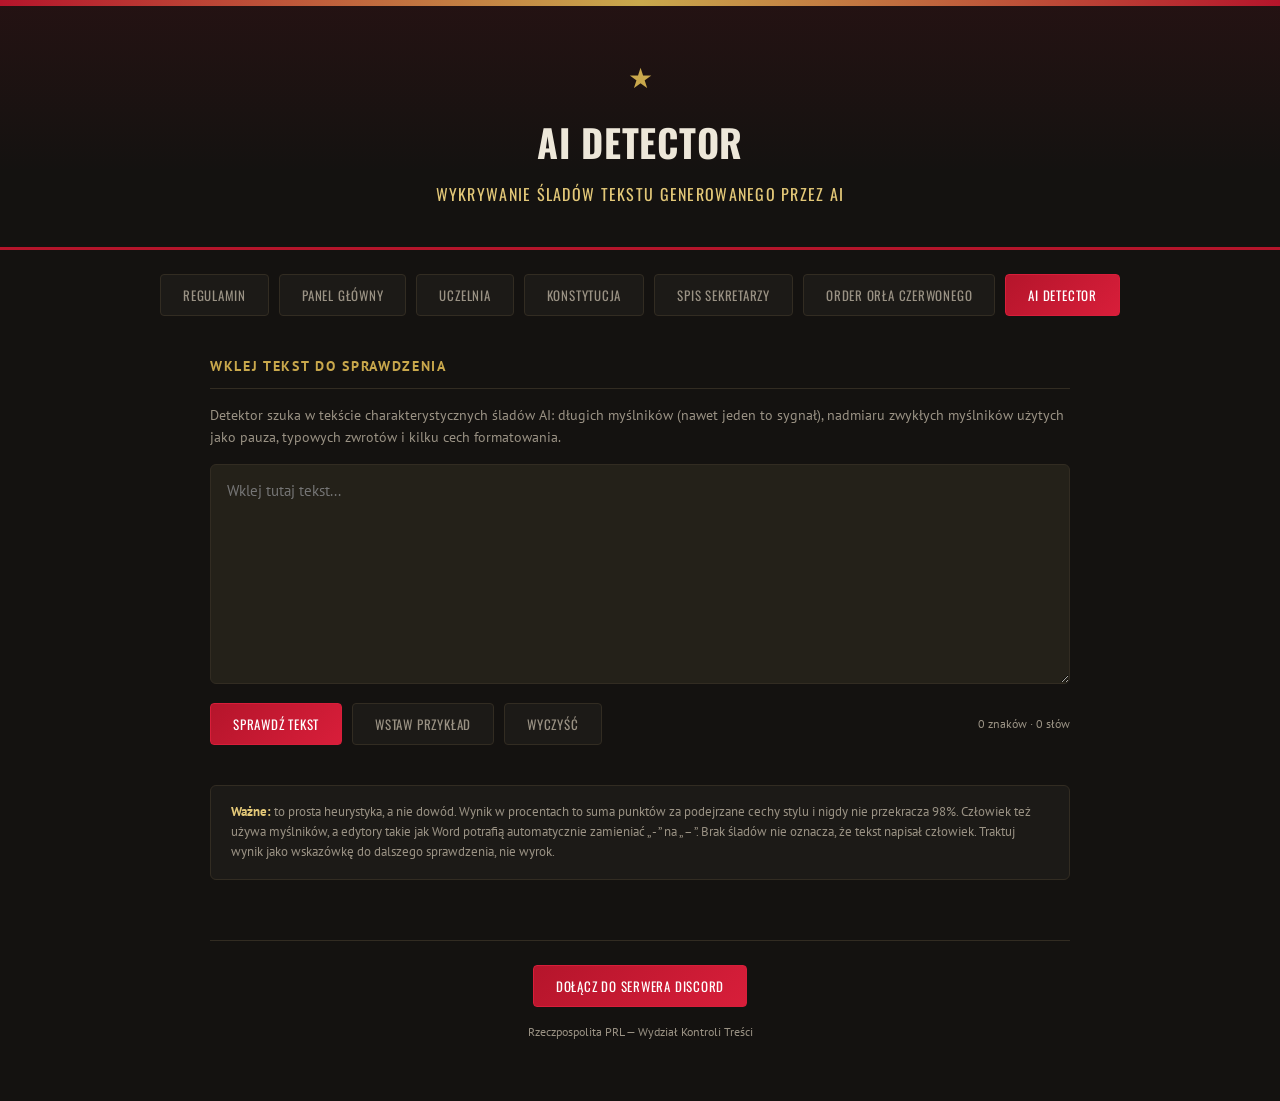
==== ai-detektor.html @ c7136c08 "Add files via upload" ====
<!DOCTYPE html>
<html lang="pl">
<head>
<meta charset="UTF-8">
<meta name="viewport" content="width=device-width, initial-scale=1.0">
<title>AI Detector — Serwer PRL</title>
<link rel="preconnect" href="https://fonts.googleapis.com">
<link href="https://fonts.googleapis.com/css2?family=Oswald:wght@400;500;600;700&family=PT+Sans:wght@400;700&display=swap" rel="stylesheet">
<style>
  :root{
    --tlo: #141210;
    --tlo-karta: #1c1a17;
    --tlo-karta-jasniej: #242119;
    --linia: #322c22;
    --czerwien: #b5152b;
    --czerwien-jasna: #d81e3a;
    --zloto: #c9a84c;
    --zloto-jasne: #e3c878;
    --tekst: #ede7d9;
    --tekst-przygaszony: #9a9284;
    --zielony: #4caf6d;
  }
  *{ box-sizing: border-box; margin:0; padding:0; }
  body{ background: var(--tlo); color: var(--tekst); font-family: 'PT Sans', sans-serif; line-height: 1.55; min-height: 100vh; }
  h1, h2, h3, .naglowek-tytul{ font-family: 'Oswald', sans-serif; letter-spacing: 0.02em; }
  .kontener{ max-width: 900px; margin: 0 auto; padding: 0 20px 60px; }

  /* NAGŁÓWEK */
  .naglowek{ position: relative; text-align: center; padding: 56px 20px 40px; border-bottom: 3px solid var(--czerwien); background: linear-gradient(180deg, rgba(181,21,43,0.10), transparent 70%); overflow: hidden; }
  .naglowek::before{ content: ""; position: absolute; top: 0; left: 0; right: 0; height: 6px; background: linear-gradient(90deg, var(--czerwien), var(--zloto), var(--czerwien)); }
  .gwiazda{ font-size: 28px; color: var(--zloto); display: block; margin-bottom: 14px; }
  .naglowek-tytul{ font-size: clamp(26px, 5vw, 38px); font-weight: 700; color: var(--tekst); text-transform: uppercase; }
  .naglowek-podtytul{ margin-top: 10px; font-size: clamp(13px, 2.2vw, 16px); color: var(--zloto-jasne); font-family: 'Oswald', sans-serif; letter-spacing: 0.08em; text-transform: uppercase; }

  /* NAWIGACJA */
  .zakladki{ display: flex; justify-content: center; gap: 10px; flex-wrap: wrap; margin-top: 24px; padding: 0 20px; }
  .zakladka{ font-family: 'Oswald', sans-serif; font-size: 13px; text-transform: uppercase; letter-spacing: 0.06em; padding: 10px 22px; background: var(--tlo-karta); border: 1px solid var(--linia); border-radius: 4px; color: var(--tekst-przygaszony); text-decoration: none; display: inline-block; transition: all 0.2s ease; }
  .zakladka:hover{ color: var(--tekst); border-color: var(--zloto); }
  .zakladka.aktywna{ background: linear-gradient(135deg, var(--czerwien), var(--czerwien-jasna)); border-color: var(--czerwien-jasna); color: #fff; }

  /* SEKCJE */
  .sekcja{ margin-top: 40px; }
  .sekcja-tytul{ font-size: 14px; font-weight: 600; color: var(--zloto); text-transform: uppercase; letter-spacing: 0.12em; margin-bottom: 16px; padding-bottom: 10px; border-bottom: 1px solid var(--linia); }

  .karta{ background: var(--tlo-karta); border: 1px solid var(--linia); border-radius: 6px; padding: 24px; position: relative; }
  .karta::before{ content: ""; position: absolute; top: 0; left: 0; width: 3px; height: 100%; background: var(--czerwien); border-radius: 6px 0 0 6px; }
  .artykul-p{ margin-top: 10px; font-size: 14px; color: var(--tekst); }
  .artykul-p:first-of-type{ margin-top: 0; }
  .artykul-p strong{ color: var(--zloto); font-family: 'Oswald', sans-serif; letter-spacing: 0.02em; }

  /* STOPKA */
  .stopka{ margin-top: 60px; text-align: center; font-size: 12px; color: var(--tekst-przygaszony); padding-top: 24px; border-top: 1px solid var(--linia); }
  .przycisk-discord{ display: inline-flex; align-items: center; gap: 8px; margin-bottom: 16px; padding: 10px 22px; background: linear-gradient(135deg, var(--czerwien), var(--czerwien-jasna)); border: 1px solid var(--czerwien-jasna); border-radius: 4px; color: #fff; font-family: 'Oswald', sans-serif; font-size: 13px; text-transform: uppercase; letter-spacing: 0.06em; text-decoration: none; transition: opacity 0.2s ease; }
  .przycisk-discord:hover{ opacity: 0.85; }

  .opis-detektora{ font-size: 14px; color: var(--tekst-przygaszony); margin-bottom: 16px; }

  textarea#poleTekstu{ width: 100%; min-height: 220px; resize: vertical; padding: 14px 16px; background: var(--tlo-karta-jasniej); border: 1px solid var(--linia); border-radius: 6px; color: var(--tekst); font-family: 'PT Sans', sans-serif; font-size: 15px; line-height: 1.6; }
  textarea#poleTekstu:focus{ outline: none; border-color: var(--zloto); }
  .pasek-narzedzi{ display: flex; align-items: center; gap: 10px; flex-wrap: wrap; margin-top: 12px; }
  .licznik-znakow{ margin-left: auto; font-size: 12px; color: var(--tekst-przygaszony); }

  .przycisk{ font-family: 'Oswald', sans-serif; font-size: 13px; text-transform: uppercase; letter-spacing: 0.06em; padding: 10px 22px; border-radius: 4px; cursor: pointer; transition: opacity 0.2s ease, border-color 0.2s ease; }
  .przycisk-glowny{ background: linear-gradient(135deg, var(--czerwien), var(--czerwien-jasna)); border: 1px solid var(--czerwien-jasna); color: #fff; }
  .przycisk-glowny:hover{ opacity: 0.85; }
  .przycisk-drugi{ background: var(--tlo-karta); border: 1px solid var(--linia); color: var(--tekst-przygaszony); }
  .przycisk-drugi:hover{ color: var(--tekst); border-color: var(--zloto); }

  /* WYNIK */
  #wynik{ display: none; }
  .wynik-gora{ display: flex; align-items: center; gap: 24px; flex-wrap: wrap; }
  .wynik-procent{ font-family: 'Oswald', sans-serif; font-size: 64px; font-weight: 700; line-height: 1; }
  .wynik-opis{ flex: 1; min-width: 200px; }
  .wynik-werdykt{ font-family: 'Oswald', sans-serif; font-size: 20px; text-transform: uppercase; letter-spacing: 0.04em; }
  .wynik-podpis{ font-size: 13px; color: var(--tekst-przygaszony); margin-top: 4px; }
  .pasek-tlo{ width: 100%; height: 12px; margin-top: 18px; background: var(--tlo-karta-jasniej); border-radius: 999px; overflow: hidden; border: 1px solid var(--linia); }
  .pasek-wypelnienie{ height: 100%; width: 0; border-radius: 999px; transition: width 0.6s ease; }
  .poziom-niski{ color: var(--zielony); }
  .poziom-sredni{ color: var(--zloto-jasne); }
  .poziom-wysoki{ color: var(--czerwien-jasna); }
  .tlo-niski{ background: var(--zielony); }
  .tlo-sredni{ background: var(--zloto); }
  .tlo-wysoki{ background: linear-gradient(90deg, var(--czerwien), var(--czerwien-jasna)); }
  .ostrzezenie{ margin-top: 14px; padding: 10px 14px; border: 1px solid var(--zloto); background: rgba(201,168,76,0.08); border-radius: 4px; font-size: 13px; color: var(--zloto-jasne); }

  /* ZNALEZISKA */
  .znalezisko{ display: grid; grid-template-columns: 1fr auto; gap: 4px 16px; padding: 12px 0; border-bottom: 1px dashed var(--linia); }
  .znalezisko:last-child{ border-bottom: none; }
  .znalezisko-nazwa{ font-family: 'Oswald', sans-serif; font-size: 16px; color: var(--zloto-jasne); font-weight: 600; }
  .znalezisko-punkty{ font-family: 'Oswald', sans-serif; font-size: 15px; color: var(--czerwien-jasna); text-align: right; white-space: nowrap; }
  .znalezisko-opis{ grid-column: 1 / -1; font-size: 13px; color: var(--tekst-przygaszony); }
  .brak-znalezisk{ font-size: 14px; color: var(--tekst-przygaszony); font-style: italic; }

  /* PODŚWIETLONY TEKST */
  .tekst-podswietlony{ white-space: pre-wrap; word-wrap: break-word; font-size: 15px; line-height: 1.7; }
  mark.zn{ border-radius: 3px; padding: 0 3px; color: #fff; }
  mark.zn-dlugi{ background: var(--czerwien); }
  mark.zn-polpauza{ background: #a06a1b; }
  mark.zn-zwykly{ background: #8a7a2a; }
  mark.zn-fraza{ background: #7a2a5e; }
  mark.zn-inne{ background: #2f5d8a; }
  .legenda{ display: flex; flex-wrap: wrap; gap: 8px 16px; margin-bottom: 14px; font-size: 12px; color: var(--tekst-przygaszony); }
  .legenda span.kolor{ display: inline-block; width: 10px; height: 10px; border-radius: 2px; margin-right: 6px; vertical-align: middle; }
  .zastrzezenie{ margin-top: 40px; padding: 16px 20px; border: 1px solid var(--linia); border-radius: 6px; font-size: 13px; color: var(--tekst-przygaszony); background: var(--tlo-karta); }
  .zastrzezenie strong{ color: var(--zloto-jasne); }
</style>
</head>
<body>

  <header class="naglowek">
    <span class="gwiazda">★</span>
    <h1 class="naglowek-tytul">AI Detector</h1>
    <p class="naglowek-podtytul">Wykrywanie Śladów Tekstu Generowanego przez AI</p>
  </header>

  <nav class="zakladki">
    <a class="zakladka" href="regulamin.html">Regulamin</a>
    <a class="zakladka" href="index.html">Panel Główny</a>
    <a class="zakladka" href="uczelnia.html">Uczelnia</a>
    <a class="zakladka" href="konstytucja.html">Konstytucja</a>
    <a class="zakladka" href="sekretarze.html">Spis sekretarzy</a>
    <a class="zakladka" href="order.html">Order Orła Czerwonego</a>
    <a class="zakladka aktywna" href="ai-detektor.html">AI Detector</a>
  </nav>

  <div class="kontener">
    <section class="sekcja">
      <div class="sekcja-tytul">Wklej tekst do sprawdzenia</div>
      <p class="opis-detektora">Detektor szuka w tekście charakterystycznych śladów AI: długich myślników (nawet jeden to sygnał), nadmiaru zwykłych myślników użytych jako pauza, typowych zwrotów i kilku cech formatowania.</p>
      <textarea id="poleTekstu" maxlength="30000" placeholder="Wklej tutaj tekst..."></textarea>
      <div class="pasek-narzedzi">
        <button class="przycisk przycisk-glowny" id="przyciskSprawdz" type="button">Sprawdź tekst</button>
        <button class="przycisk przycisk-drugi" id="przyciskPrzyklad" type="button">Wstaw przykład</button>
        <button class="przycisk przycisk-drugi" id="przyciskWyczysc" type="button">Wyczyść</button>
        <span class="licznik-znakow" id="licznikZnakow">0 znaków · 0 słów</span>
      </div>
    </section>

    <div id="wynik">
      <section class="sekcja">
        <div class="sekcja-tytul">Wynik analizy</div>
        <div class="karta">
          <div class="wynik-gora">
            <div class="wynik-procent" id="wynikProcent">0%</div>
            <div class="wynik-opis">
              <div class="wynik-werdykt" id="wynikWerdykt"></div>
              <div class="wynik-podpis" id="wynikPodpis"></div>
            </div>
          </div>
          <div class="pasek-tlo"><div class="pasek-wypelnienie" id="wynikPasek"></div></div>
          <div class="ostrzezenie" id="wynikOstrzezenie" style="display:none;"></div>
        </div>
      </section>

      <section class="sekcja">
        <div class="sekcja-tytul">Co jest podejrzane</div>
        <div class="karta" id="listaZnalezisk"></div>
      </section>

      <section class="sekcja">
        <div class="sekcja-tytul">Podświetlony tekst</div>
        <div class="karta">
          <div class="legenda">
            <span><span class="kolor" style="background:var(--czerwien)"></span>długi myślnik</span>
            <span><span class="kolor" style="background:#a06a1b"></span>półpauza</span>
            <span><span class="kolor" style="background:#8a7a2a"></span>zwykły myślnik jako pauza</span>
            <span><span class="kolor" style="background:#7a2a5e"></span>typowy zwrot AI</span>
            <span><span class="kolor" style="background:#2f5d8a"></span>inne ślady</span>
          </div>
          <div class="tekst-podswietlony" id="tekstPodswietlony"></div>
        </div>
      </section>
    </div>

    <div class="zastrzezenie">
      <strong>Ważne:</strong> to prosta heurystyka, a nie dowód. Wynik w procentach to suma punktów za podejrzane cechy stylu i nigdy nie przekracza 98%. Człowiek też używa myślników, a edytory takie jak Word potrafią automatycznie zamieniać „ - ” na „ – ”. Brak śladów nie oznacza, że tekst napisał człowiek. Traktuj wynik jako wskazówkę do dalszego sprawdzenia, nie wyrok.
    </div>

    <div class="stopka">
      <a class="przycisk-discord" href="https://discord.gg/NuT52P6kge" target="_blank" rel="noopener">Dołącz do serwera Discord</a>
      <br>
      Rzeczpospolita PRL — Wydział Kontroli Treści
    </div>
  </div>

<script>
/* ============================================================
   USTAWIENIA DETEKTORA: tu zmieniasz wagi (punkty) i listę zwrotów
   Wynik w % = suma punktów wszystkich znalezisk (maksymalnie maxProcent).
   ============================================================ */
const USTAWIENIA = {
  dlugiMyslnik:   { pierwszy: 30, kolejny: 10, max: 60 },   // — (nawet jeden jest podejrzany)
  polpauza:       { zaSztuke: 6, max: 18 },                 // spacja – spacja
  zwykleMyslniki: { prog: 3, baza: 8, krok: 4, max: 25 },   // spacja - spacja (od "prog" sztuk)
  frazy:          { zaSztuke: 6, max: 30 },                 // typowe zwroty AI
  markdown:       { zaRodzaj: 8, max: 16 },                 // **pogrubienia**, ### nagłówki
  emoji:          { prog: 3, punkty: 4 },                   // dużo emoji / symboli
  wielokropek:    { zaSztuke: 4, max: 8 },                  // znak …
  cudzyslowy:     { punkty: 4 },                            // „ ” “ ”
  rowneZdania:    { silne: 10, lekkie: 5 },                 // bardzo równa długość zdań
  maxProcent: 98,
  progi: { niski: 25, wysoki: 55 }                          // granice werdyktu
};

const FRAZY_AI = [
  "warto zauważyć", "warto podkreślić", "warto wspomnieć", "warto pamiętać",
  "należy pamiętać", "należy podkreślić", "należy zauważyć",
  "podsumowując", "w podsumowaniu", "reasumując",
  "w dzisiejszych czasach", "w dzisiejszym świecie", "w erze cyfrowej",
  "kluczową rolę", "kluczowe znaczenie", "istotną rolę", "fundamentalne znaczenie",
  "ważne jest, aby", "istotne jest, aby", "niezwykle istotne", "niezwykle ważne",
  "bez wątpienia", "nie ulega wątpliwości", "w tym kontekście", "co więcej",
  "dynamicznie zmieniając", "kompleksowe podejście", "szeroki wachlarz",
  "jako model językowy", "jako sztuczna inteligencja", "jako asystent",
  "mam nadzieję, że to pomoże", "daj znać, jeśli", "chętnie pomogę",
  "świetne pytanie", "z przyjemnością"
];

/* ============================================================
   ANALIZA (czysta logika, bez DOM)
   ============================================================ */
function escapeRegex(s){ return s.replace(/[.*+?^${}()|[\]\\]/g, "\\$&"); }

function zbierz(tekst, regex, klasa, etykieta, grupa){
  const wyniki = [];
  for (const m of tekst.matchAll(regex)) {
    let start = m.index, tresc = m[0];
    if (grupa) { start = m.index + m[0].indexOf(m[grupa]); tresc = m[grupa]; }
    wyniki.push({ start: start, end: start + tresc.length, klasa: klasa, etykieta: etykieta, tresc: tresc });
  }
  return wyniki;
}

function analizuj(tekst){
  const U = USTAWIENIA;
  const znaleziska = [];
  let zakresy = [];
  const slowa = (tekst.match(/\S+/g) || []).length;

  // 1. Długie myślniki — nawet jeden
  const dlugie = zbierz(tekst, /[—―]/g, "dlugi", "Długi myślnik (—)");
  if (dlugie.length) {
    const pkt = Math.min(U.dlugiMyslnik.max, U.dlugiMyslnik.pierwszy + (dlugie.length - 1) * U.dlugiMyslnik.kolejny);
    znaleziska.push({ nazwa: "Długie myślniki (—)", ile: dlugie.length, punkty: pkt,
      opis: "Długi myślnik prawie nie występuje w zwykłym pisaniu na polskiej klawiaturze, a modele AI wstawiają go bardzo często. Podejrzany jest już jeden." });
    zakresy = zakresy.concat(dlugie);
  }

  // 2. Półpauza otoczona spacjami
  const pol = zbierz(tekst, /\s(–)\s/g, "polpauza", "Półpauza (–)", 1);
  if (pol.length) {
    const pkt = Math.min(U.polpauza.max, pol.length * U.polpauza.zaSztuke);
    znaleziska.push({ nazwa: "Półpauza użyta jako pauza (–)", ile: pol.length, punkty: pkt,
      opis: "Może pochodzić z autokorekty edytora (Word, Google Docs), ale AI też jej często używa zamiast zwykłego myślnika." });
    zakresy = zakresy.concat(pol);
  }

  // 3. Zwykły myślnik (lub --) między spacjami, używany jako pauza
  const zwykle = zbierz(tekst, /\s(-{1,2})\s/g, "zwykly", "Zwykły myślnik jako pauza", 1);
  if (zwykle.length >= U.zwykleMyslniki.prog) {
    const pkt = Math.min(U.zwykleMyslniki.max, U.zwykleMyslniki.baza + (zwykle.length - U.zwykleMyslniki.prog) * U.zwykleMyslniki.krok);
    znaleziska.push({ nazwa: "Dużo zwykłych myślników jako pauz ( - )", ile: zwykle.length, punkty: pkt,
      opis: "Znalezione: " + zwykle.length + " (próg podejrzenia: " + U.zwykleMyslniki.prog + "). Częste przerywanie zdań myślnikiem to typowy styl generowanych tekstów." });
    zakresy = zakresy.concat(zwykle);
  }

  // 4. Typowe zwroty AI
  const reFrazy = new RegExp(FRAZY_AI.map(escapeRegex).join("|"), "giu");
  const frazy = zbierz(tekst, reFrazy, "fraza", "Typowy zwrot AI");
  if (frazy.length) {
    const unikalne = [...new Set(frazy.map(function(f){ return f.tresc.toLowerCase(); }))];
    const pkt = Math.min(U.frazy.max, frazy.length * U.frazy.zaSztuke);
    znaleziska.push({ nazwa: "Charakterystyczne zwroty AI", ile: frazy.length, punkty: pkt,
      opis: "Wykryte: " + unikalne.map(function(f){ return "„" + f + "”"; }).join(", ") + "." });
    zakresy = zakresy.concat(frazy);
  }

  // 5. Formatowanie markdown (pogrubienia, nagłówki)
  const pogrubienia = zbierz(tekst, /\*\*[^*\n]+\*\*/g, "inne", "Pogrubienie markdown");
  const naglowki = zbierz(tekst, /^#{1,6}\s.+$/gm, "inne", "Nagłówek markdown");
  const rodzaje = (pogrubienia.length ? 1 : 0) + (naglowki.length ? 1 : 0);
  if (rodzaje) {
    znaleziska.push({ nazwa: "Formatowanie markdown", ile: pogrubienia.length + naglowki.length,
      punkty: Math.min(U.markdown.max, rodzaje * U.markdown.zaRodzaj),
      opis: "Pogrubienia **tak** albo nagłówki ### bywają kopiowane prosto z odpowiedzi chatbota." });
    zakresy = zakresy.concat(pogrubienia, naglowki);
  }

  // 6. Dużo emoji / symboli
  const emoji = zbierz(tekst, /[\u{1F300}-\u{1FAFF}\u{2600}-\u{27BF}\u{2B50}\u{2192}]/gu, "inne", "Emoji / symbol");
  if (emoji.length >= U.emoji.prog) {
    znaleziska.push({ nazwa: "Dużo emoji i symboli", ile: emoji.length, punkty: U.emoji.punkty,
      opis: "Nagromadzenie emoji lub symboli typu ✅ → ✨ jest częste w tekstach z chatbotów." });
    zakresy = zakresy.concat(emoji);
  }

  // 7. Znak wielokropka …
  const wiel = zbierz(tekst, /…/g, "inne", "Wielokropek (…)");
  if (wiel.length) {
    znaleziska.push({ nazwa: "Znak wielokropka (…)", ile: wiel.length,
      punkty: Math.min(U.wielokropek.max, wiel.length * U.wielokropek.zaSztuke),
      opis: "Ludzie zwykle piszą trzy kropki, a nie pojedynczy znak „…”." });
    zakresy = zakresy.concat(wiel);
  }

  // 8. Typograficzne cudzysłowy
  const cudz = zbierz(tekst, /[„”“”]/g, "inne", "Cudzysłów typograficzny");
  if (cudz.length) {
    znaleziska.push({ nazwa: "Cudzysłowy typograficzne („ ”)", ile: cudz.length, punkty: U.cudzyslowy.punkty,
      opis: "Słaby sygnał: mogą pochodzić z edytora tekstu, ale w czacie piszemy zwykle zwykłymi cudzysłowami." });
    zakresy = zakresy.concat(cudz);
  }

  // 9. Zbyt równa długość zdań
  const zdania = (tekst.match(/[^.!?…\n]+[.!?…]*/g) || []).map(function(z){ return (z.match(/\S+/g) || []).length; }).filter(function(n){ return n >= 3; });
  if (zdania.length >= 6) {
    const srednia = zdania.reduce(function(a, b){ return a + b; }, 0) / zdania.length;
    const odch = Math.sqrt(zdania.reduce(function(a, b){ return a + Math.pow(b - srednia, 2); }, 0) / zdania.length);
    const wsp = odch / srednia;
    if (srednia >= 8 && wsp < 0.40) {
      znaleziska.push({ nazwa: "Bardzo równa długość zdań", ile: zdania.length,
        punkty: wsp < 0.30 ? U.rowneZdania.silne : U.rowneZdania.lekkie,
        opis: "Zdania mają niemal identyczną długość (zmienność " + wsp.toFixed(2) + "). Ludzie piszą bardziej nierówno." });
    }
  }

  const suma = znaleziska.reduce(function(a, z){ return a + z.punkty; }, 0);
  const procent = Math.min(U.maxProcent, Math.round(suma));
  znaleziska.sort(function(a, b){ return b.punkty - a.punkty; });

  return { procent: procent, znaleziska: znaleziska, zakresy: zakresy, slowa: slowa };
}

/* ============================================================
   WIDOK (DOM)
   ============================================================ */
function esc(s){
  return s.replace(/[&<>"']/g, function(c){
    return { "&": "&amp;", "<": "&lt;", ">": "&gt;", '"': "&quot;", "'": "&#39;" }[c];
  });
}

function podswietl(tekst, zakresy){
  const posortowane = zakresy.slice().sort(function(a, b){ return a.start - b.start || (b.end - b.start) - (a.end - a.start); });
  let html = "", poz = 0;
  posortowane.forEach(function(z){
    if (z.start < poz) return;                       // pomiń zachodzące na siebie
    html += esc(tekst.slice(poz, z.start));
    html += '<mark class="zn zn-' + z.klasa + '" title="' + esc(z.etykieta) + '">' + esc(tekst.slice(z.start, z.end)) + '</mark>';
    poz = z.end;
  });
  html += esc(tekst.slice(poz));
  return html;
}

function pokazWynik(tekst){
  const U = USTAWIENIA;
  const w = analizuj(tekst);
  const poziom = w.procent >= U.progi.wysoki ? "wysoki" : (w.procent >= U.progi.niski ? "sredni" : "niski");
  const werdykty = {
    niski: "Raczej napisał człowiek",
    sredni: "Niejednoznaczne, są podejrzane ślady",
    wysoki: "Wysokie prawdopodobieństwo AI"
  };

  const elProcent = document.getElementById("wynikProcent");
  elProcent.textContent = w.procent + "%";
  elProcent.className = "wynik-procent poziom-" + poziom;

  const elWerdykt = document.getElementById("wynikWerdykt");
  elWerdykt.textContent = werdykty[poziom];
  elWerdykt.className = "wynik-werdykt poziom-" + poziom;

  document.getElementById("wynikPodpis").textContent = w.znaleziska.length
    ? "Znaleziono " + w.znaleziska.length + " rodzaj(e) podejrzanych cech."
    : "Nie wykryto charakterystycznych śladów AI (to nie dowód, że autorem jest człowiek).";

  const pasek = document.getElementById("wynikPasek");
  pasek.className = "pasek-wypelnienie tlo-" + poziom;
  pasek.style.width = "0";
  requestAnimationFrame(function(){ pasek.style.width = w.procent + "%"; });

  const ost = document.getElementById("wynikOstrzezenie");
  if (w.slowa < 15) {
    ost.style.display = "block";
    ost.textContent = "Bardzo krótki tekst (" + w.slowa + " słów): wynik jest mało wiarygodny.";
  } else {
    ost.style.display = "none";
  }

  const lista = document.getElementById("listaZnalezisk");
  lista.innerHTML = "";
  if (!w.znaleziska.length) {
    lista.innerHTML = '<div class="brak-znalezisk">Nic podejrzanego nie znaleziono.</div>';
  } else {
    w.znaleziska.forEach(function(z){
      const div = document.createElement("div");
      div.className = "znalezisko";
      div.innerHTML =
        '<div class="znalezisko-nazwa">' + esc(z.nazwa) + ' <span style="color:var(--tekst-przygaszony);font-weight:400;">×' + z.ile + '</span></div>' +
        '<div class="znalezisko-punkty">+' + z.punkty + ' pkt</div>' +
        '<div class="znalezisko-opis">' + esc(z.opis) + '</div>';
      lista.appendChild(div);
    });
  }

  document.getElementById("tekstPodswietlony").innerHTML = podswietl(tekst, w.zakresy);
  document.getElementById("wynik").style.display = "block";
  document.getElementById("wynik").scrollIntoView({ behavior: "smooth", block: "start" });
}

(function(){
  // ===== UI =====
  const pole = document.getElementById("poleTekstu");
  const licznik = document.getElementById("licznikZnakow");

  function odswiezLicznik(){
    const slowa = (pole.value.match(/\S+/g) || []).length;
    licznik.textContent = pole.value.length + " znaków · " + slowa + " słów";
  }
  pole.addEventListener("input", odswiezLicznik);

  document.getElementById("przyciskSprawdz").addEventListener("click", function(){
    if (!pole.value.trim()) { pole.focus(); return; }
    pokazWynik(pole.value);
  });

  document.getElementById("przyciskWyczysc").addEventListener("click", function(){
    pole.value = "";
    odswiezLicznik();
    document.getElementById("wynik").style.display = "none";
    pole.focus();
  });

  document.getElementById("przyciskPrzyklad").addEventListener("click", function(){
    pole.value = "W dzisiejszych czasach technologia odgrywa kluczową rolę — nie tylko w pracy, ale także w życiu codziennym. " +
      "Warto zauważyć, że rozwój sztucznej inteligencji - choć dynamiczny - niesie ze sobą wiele wyzwań. " +
      "Co więcej, należy pamiętać, że odpowiedzialne podejście ma fundamentalne znaczenie. " +
      "Podsumowując, przyszłość zależy od nas wszystkich.";
    odswiezLicznik();
  });
})();
</script>
</body>
</html>
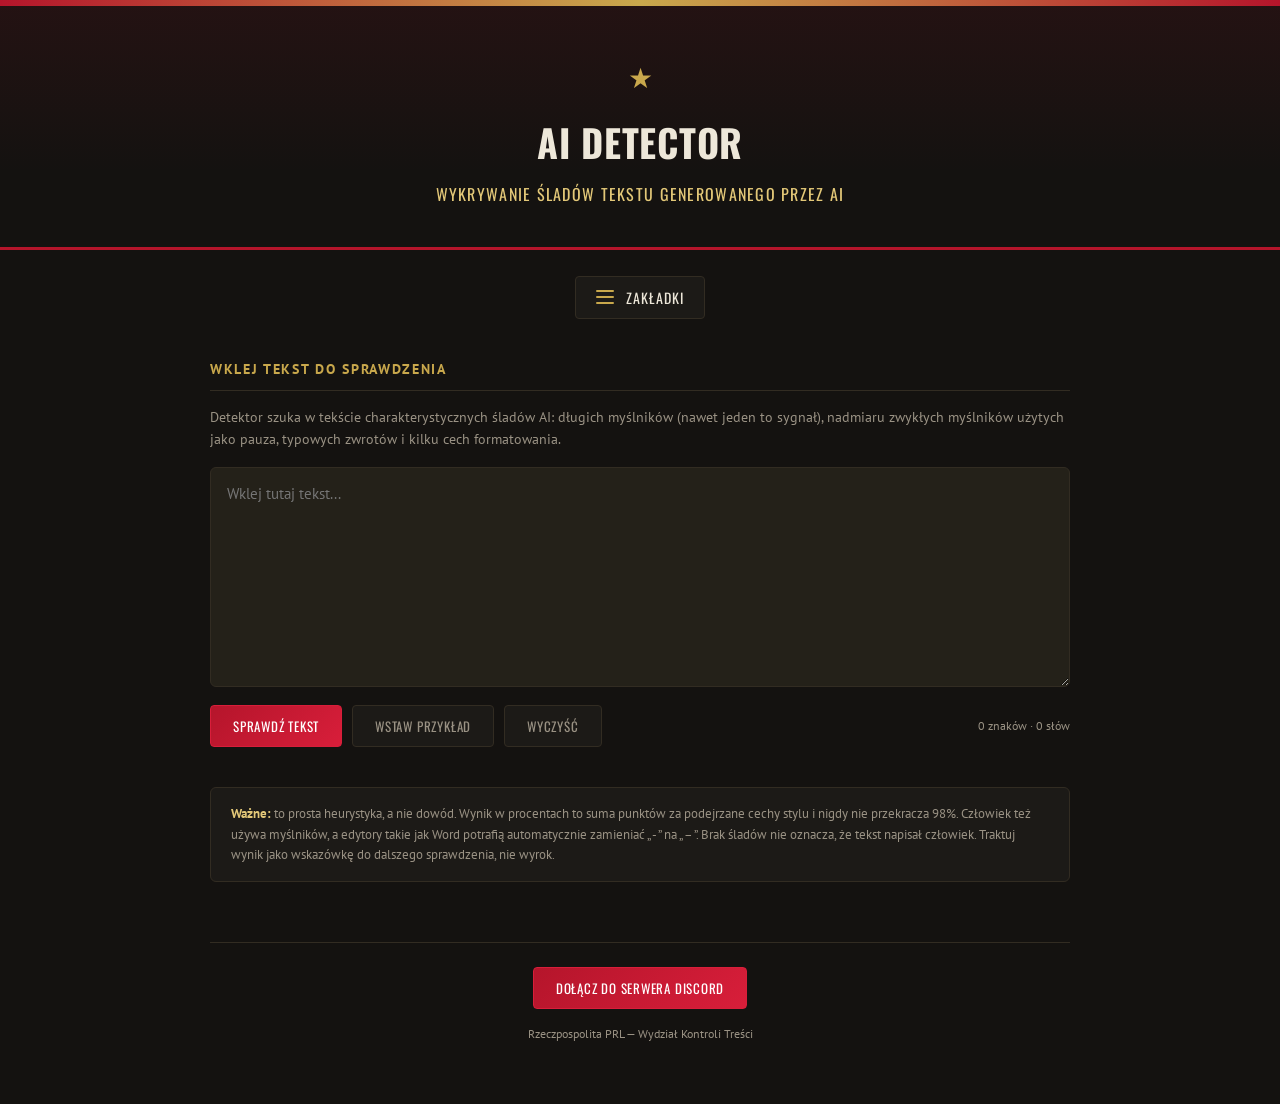
==== commit a369ad70: "Add files via upload" ====
--- a/ai-detektor.html
+++ b/ai-detektor.html
@@ -32,12 +32,6 @@
   .naglowek-tytul{ font-size: clamp(26px, 5vw, 38px); font-weight: 700; color: var(--tekst); text-transform: uppercase; }
   .naglowek-podtytul{ margin-top: 10px; font-size: clamp(13px, 2.2vw, 16px); color: var(--zloto-jasne); font-family: 'Oswald', sans-serif; letter-spacing: 0.08em; text-transform: uppercase; }
 
-  /* NAWIGACJA */
-  .zakladki{ display: flex; justify-content: center; gap: 10px; flex-wrap: wrap; margin-top: 24px; padding: 0 20px; }
-  .zakladka{ font-family: 'Oswald', sans-serif; font-size: 13px; text-transform: uppercase; letter-spacing: 0.06em; padding: 10px 22px; background: var(--tlo-karta); border: 1px solid var(--linia); border-radius: 4px; color: var(--tekst-przygaszony); text-decoration: none; display: inline-block; transition: all 0.2s ease; }
-  .zakladka:hover{ color: var(--tekst); border-color: var(--zloto); }
-  .zakladka.aktywna{ background: linear-gradient(135deg, var(--czerwien), var(--czerwien-jasna)); border-color: var(--czerwien-jasna); color: #fff; }
-
   /* SEKCJE */
   .sekcja{ margin-top: 40px; }
   .sekcja-tytul{ font-size: 14px; font-weight: 600; color: var(--zloto); text-transform: uppercase; letter-spacing: 0.12em; margin-bottom: 16px; padding-bottom: 10px; border-bottom: 1px solid var(--linia); }
@@ -113,15 +107,8 @@
     <p class="naglowek-podtytul">Wykrywanie Śladów Tekstu Generowanego przez AI</p>
   </header>
 
-  <nav class="zakladki">
-    <a class="zakladka" href="regulamin.html">Regulamin</a>
-    <a class="zakladka" href="index.html">Panel Główny</a>
-    <a class="zakladka" href="uczelnia.html">Uczelnia</a>
-    <a class="zakladka" href="konstytucja.html">Konstytucja</a>
-    <a class="zakladka" href="sekretarze.html">Spis sekretarzy</a>
-    <a class="zakladka" href="order.html">Order Orła Czerwonego</a>
-    <a class="zakladka aktywna" href="ai-detektor.html">AI Detector</a>
-  </nav>
+  <nav id="menu-zakladek"></nav>
+  <script src="menu.js"></script>
 
   <div class="kontener">
     <section class="sekcja">
